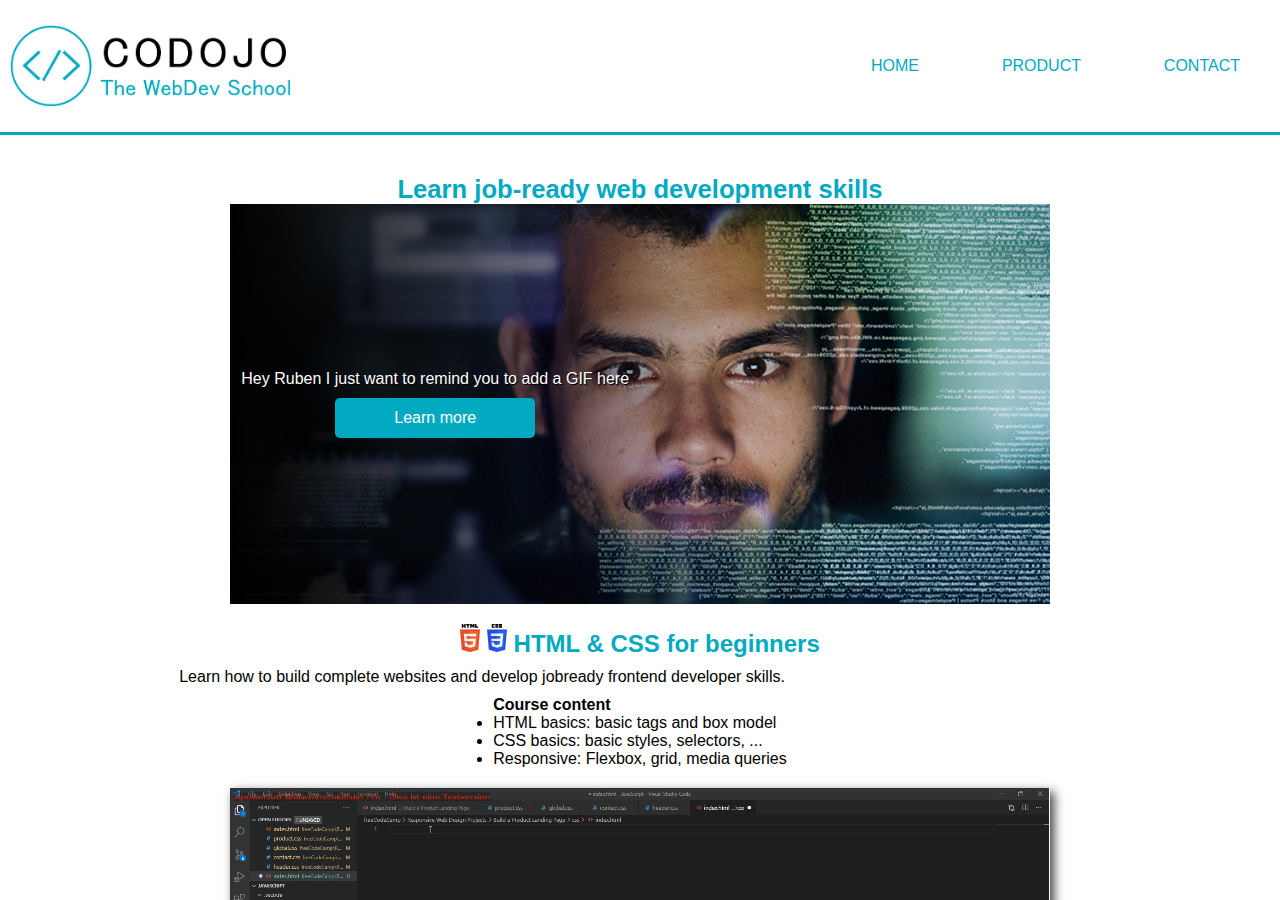
==== Responsive Web Design Projects/Build a Product Landing Page/index.html @ d37f1e97 "Version1 FINAL" ====
<!DOCTYPE html>
<html lang="en">
<head>
      <meta charset="UTF-8">
      <meta name="viewport" content="width=device-width, initial-scale=1.0, target-densityDpi=device-dpi">
      <link rel="stylesheet" href="./css/global.css">
      <title>Landing Page</title>
</head>
<body>
      
      <header id="header">
            <div id="header-img">
                  <img src="./img/logo-codojo.png" alt="&lt; / &gt;" > <!-- place company logo here -->
            </div>
            
            <!-- burger menu for small devices-->
            <nav id="nav-bar"> 
                  <input class="menu-btn" type="checkbox" id="menu-btn" />
                  <label class="menu-icon" for="menu-btn">
                        <span class="navicon"></span> <!-- mit dem checked button kann ich :checked verwenden.  Das label kann genauso angeklickt werden und setzt den :checked status, wie die checkbox. Da wir diese verstecken brauchen wir das label um zu checken. Daher malen wir die spans in das label um bei klick auf die spans :checked zu setzen-->
                      
                  </label>
                  <ul id="menu">
                        <li class="nav-link"><a href="">home</a></li>
                        <li class="nav-link"><a href="#product">product</a></li>
                        <li class="nav-link"><a href="#contact">contact</a></li>
                  </ul>
            </nav>

            <!-- nav for normal devices -->
            <nav id="nav-bar-normal"> 
                  <ul>
                        <li><a href="">home</a></li>
                        <li><a href="#product">product</a></li>
                        <li><a href="#contact">contact</a></li>
                  </ul>
            </nav>
            
      </header>
      <main>
            
            <section id="product">
                  <h1 id="title">Learn job-ready web development skills</h1>        
                  <div class="product" id="intro">
                        <div id="more">
                              <p>Hey Ruben I just want to remind you to add a GIF here </p>
                              <div id="button">
                                    <a href="#product">Learn more</a>
                              </div>
                        </div>
                  </div>
                  <div class="product">
                       
                        <h2> 
                              <img src="./img/html5.svg" alt="svg" class="icon">
                              <img src="./img/css-3.svg" alt="svg" class="icon">
                              HTML & CSS for beginners
                        </h2>
                                    <p class="product-description">Learn how to build complete websites and develop jobready frontend developer skills. </p>
                                    <ul class="course-content"> <b> Course content</b>
                                          <li>HTML basics: basic tags and box model</li>
                                          <li>CSS basics: basic styles, selectors, ...</li>
                                          <li>Responsive: Flexbox, grid, media queries</li>
                                          
                                    </ul>
                                    
                                    

                        <div class="video"> 
                              <video controls  width="90%"> 
                                 
                                    <source src="./vid/html.mp4" type=video/mp4>
                                    
                              </video>
                        </div>
                  </div>
                  <div class="product">
                        <h2>
                              <img src="./img/js.svg" alt="svg" class="icon">
                              JavaScript from 0 to hero</h2>
                        <p class="product-description">Lorem ipsum dolor sit, amet consectetur adipisicing elit. Quas iste fugiat animi earum laudantium vero aperiam optio, minus perspiciatis illum id provident. Delectus nisi iste maiores aperiam, illo dolore saepe.</p>
                        <div class="video"> 
                              <div class="resp-container">
                                    <iframe class="resp-iframe" src="https://www.youtube.com/embed/81wHqxnWeHQ" frameborder="0" allow="accelerometer; autoplay; encrypted-media; gyroscope; picture-in-picture" allowfullscreen></iframe>
                              </div>
                        </div>
                  </div>
                  
            </section>
                                    
            <section id="contact">
                  <form id="form">
                        <!-- 
                              - input field with id="email", placeholder text, validation 
                              - submit button; is the email is submitted to a static page (use this mock URL: https://www.freecodecamp.com/email-submit).
                              
                        -->
                        <div id="email">
                              <label for="email">email</label>
                              <input name="email" id="email" type="email" placeholder="itsme@mail.com" required>
                        </div>
                        <div id="button">
                              <button>
                                    Submit
                              </button>
                        </div>
                        
                  </form>
            </section>
            
            <!-- other requirements:
                  - My product landing page should have at least one media query.
                  - My product landing page should utilize CSS flexbox at least once.
            -->
      </main>
</body>
</html>
---- Responsive Web Design Projects/Build a Product Landing Page/css/global.css ----
@import "header.css";
@import "product.css";
@import "contact.css";

:root{
      --primary: white;
      --secondary: rgb(2, 170, 193);
      --tertiary: #617CFF;
      
}

* {
      margin:0;
      padding:0;  
      font-family: sans-serif;
}

body {
      
      display: grid;
      /*
      overflow: hidden; /*need this overflow hidden because if the menu slides in then during the animation there appears a scrollbar. außerdem würde ohne dieses hidden das menu nach rechts raus gehen und unten in der horizontalen würde ein scrollbar entstehen*/
      grid-template-columns: 100vw;
      grid-template-rows: 15vh 85vh;
      grid-template-areas: 
      "hd"
      "main";
      
}



main {
      overflow: auto;
      
}



p, form, button, input, label, ul {
      font-size: 1em;
      
}

h1 {
      font-size: 1.6em;
      color: var(--secondary);
      font-weight: 600;
}

h2 {
      font-size: 1.5em;
      color: var(--secondary);
      font-weight: 600;
}

h3 {
      font-size: 1.4em;
      color: var(--secondary);
      font-weight: 600;
}
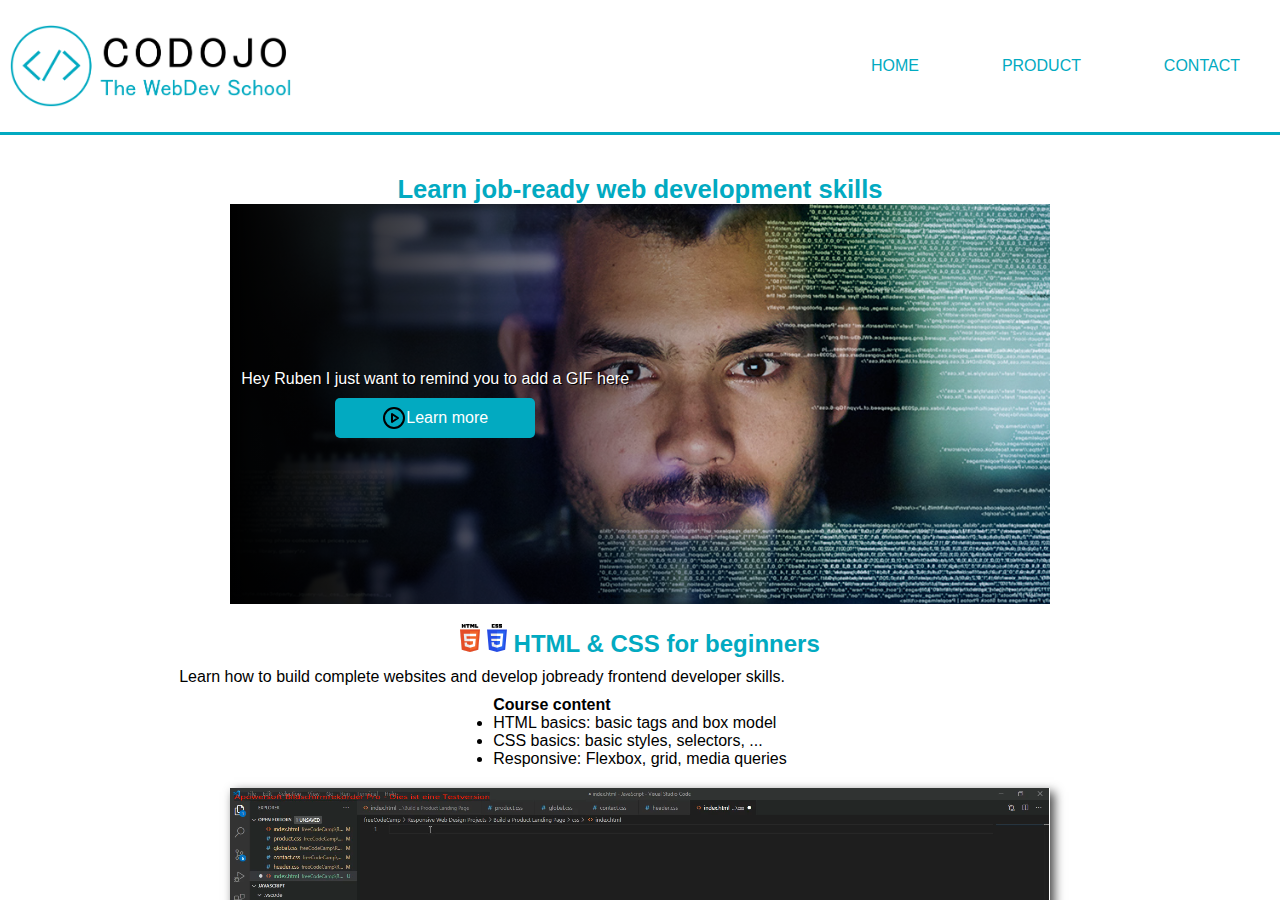
==== commit b384ad23: "added a play svg for learn more button" ====
--- a/Responsive Web Design Projects/Build a Product Landing Page/index.html
+++ b/Responsive Web Design Projects/Build a Product Landing Page/index.html
@@ -45,7 +45,7 @@
                         <div id="more">
                               <p>Hey Ruben I just want to remind you to add a GIF here </p>
                               <div id="button">
-                                    <a href="#product">Learn more</a>
+                                    <img src="./img/play-circle.svg" alt=""><a href="#product"> Learn more</a>
                               </div>
                         </div>
                   </div>
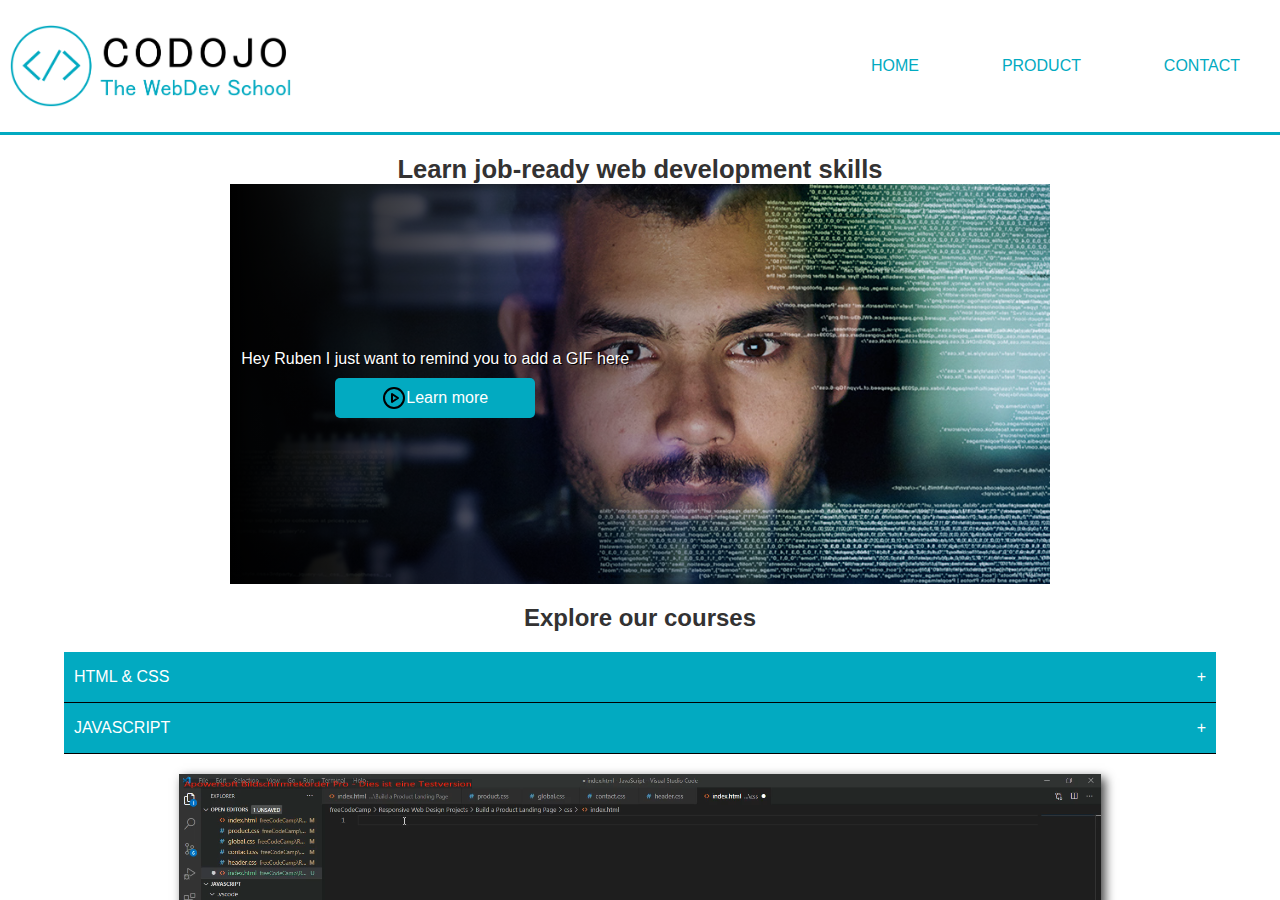
==== commit 7e216f75: "added accordion and cards" ====
--- a/Responsive Web Design Projects/Build a Product Landing Page/index.html
+++ b/Responsive Web Design Projects/Build a Product Landing Page/index.html
@@ -52,20 +52,53 @@
                   <div class="product">
                        
                         <h2> 
-                              <img src="./img/html5.svg" alt="svg" class="icon">
-                              <img src="./img/css-3.svg" alt="svg" class="icon">
-                              HTML & CSS for beginners
+                              Explore our courses
                         </h2>
-                                    <p class="product-description">Learn how to build complete websites and develop jobready frontend developer skills. </p>
-                                    <ul class="course-content"> <b> Course content</b>
-                                          <li>HTML basics: basic tags and box model</li>
-                                          <li>CSS basics: basic styles, selectors, ...</li>
-                                          <li>Responsive: Flexbox, grid, media queries</li>
-                                          
-                                    </ul>
+                                  
+                        <div class="container">
+                              <div class="contaier-child">
+                                  <div class="menu-item">
+                                        <div class="menu-item__text">HTML & CSS</div>
+                                          <div class="menu-item__text button">+</div>
+                                    </div>       
+                                      
+                                      <div class="carousel"> 
+                                          <div class="card">
+                                                <div class="card__header" id="card_one">
+                                                      <div class="card__icon">new</div>
+                                                </div>
+                                                <div class="card__body">body</div>
+                                          </div>
+                                          <div class="card">
+                                                <div class="card__header" id="card_two">
+                                                      <div class="card__icon free">free</div>
+                                                </div>
+                                                <div class="card__body">body</div>
+                                          </div>
+                                          <div class="card">
+                                                <div class="card__header" id="card_three">
+                                                      <div class="card__icon premium">premium</div>
+                                                </div>
+                                                <div class="card__body">body</div>
+                                          </div>
+                                      </div>
+                                  
+                              </div>
+                              <div class="contaier-child">
+                                    <div class="menu-item">
+                                          <div class="menu-item__text">JAVASCRIPT</div>
+                                            <div class="menu-item__text button">+</div>
+                                      </div>       
+                                        
+                                        <div class="carousel"> 
+                                            <div class="card">card</div>
+                                            <div class="card">card</div>
+                                            <div class="card">card</div>
+                                        </div>
                                     
+                                </div>
                                     
-
+                              </div>
                         <div class="video"> 
                               <video controls  width="90%"> 
                                  
@@ -113,5 +146,6 @@
                   - My product landing page should utilize CSS flexbox at least once.
             -->
       </main>
+      <script src="./js/app.js"></script>
 </body>
 </html>--- a/Responsive Web Design Projects/Build a Product Landing Page/css/global.css
+++ b/Responsive Web Design Projects/Build a Product Landing Page/css/global.css
@@ -1,11 +1,14 @@
 @import "header.css";
 @import "product.css";
 @import "contact.css";
+@import "accordion.css";
+@import "cards.css";
 
 :root{
       --primary: white;
       --secondary: rgb(2, 170, 193);
       --tertiary: #617CFF;
+      --fourth: rgb(51, 50, 50);
       
 }
 
@@ -18,7 +21,6 @@
 body {
       
       display: grid;
-      /*
       overflow: hidden; /*need this overflow hidden because if the menu slides in then during the animation there appears a scrollbar. außerdem würde ohne dieses hidden das menu nach rechts raus gehen und unten in der horizontalen würde ein scrollbar entstehen*/
       grid-template-columns: 100vw;
       grid-template-rows: 15vh 85vh;
@@ -44,19 +46,19 @@
 
 h1 {
       font-size: 1.6em;
-      color: var(--secondary);
+      color: var(--fourth);
       font-weight: 600;
 }
 
 h2 {
       font-size: 1.5em;
-      color: var(--secondary);
+      color: var(--fourth);
       font-weight: 600;
 }
 
 h3 {
       font-size: 1.4em;
-      color: var(--secondary);
+      color: var(--fourth);
       font-weight: 600;
 }
 
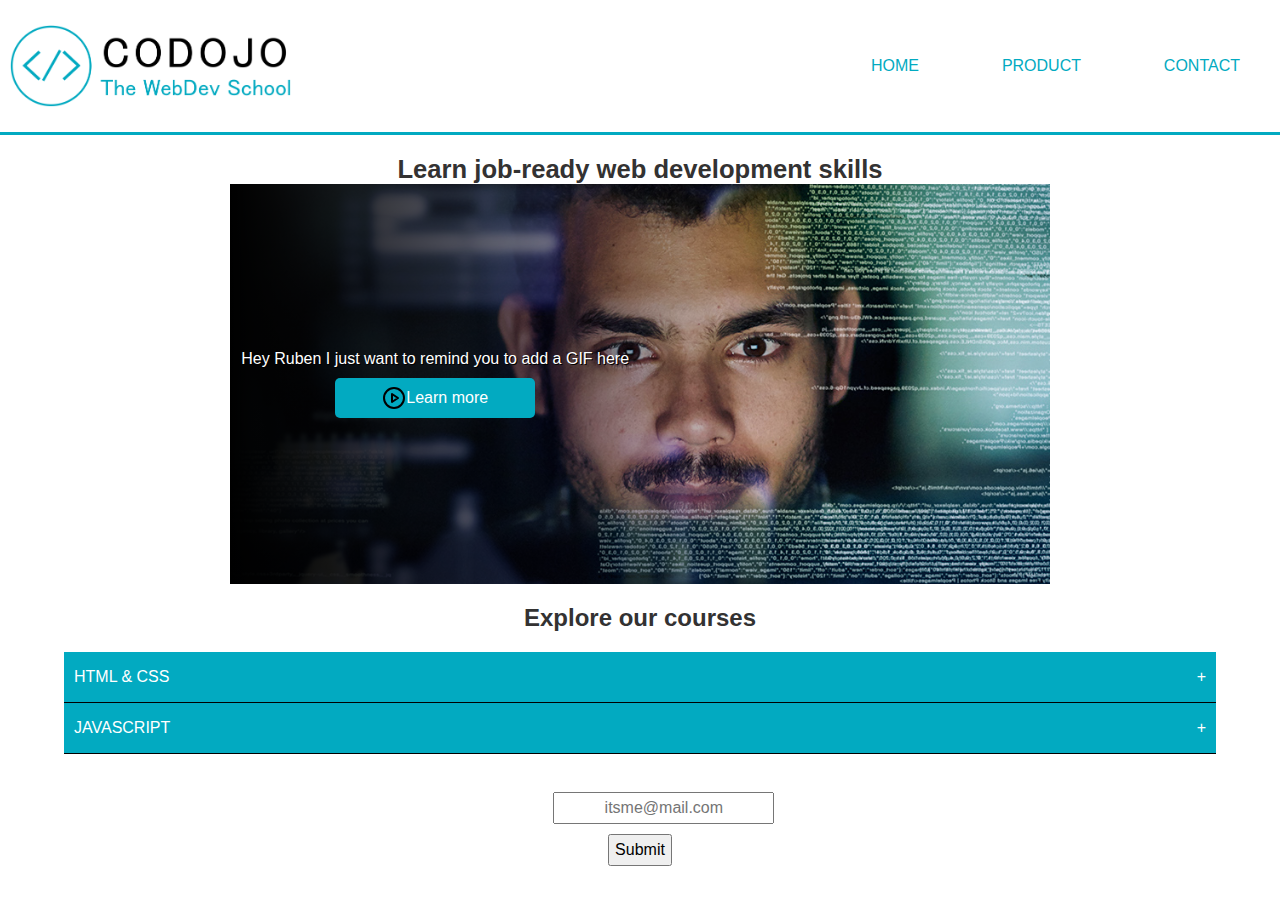
==== commit 4ac3a41a: "fixed header (in closed state it was shown right to header)" ====
--- a/Responsive Web Design Projects/Build a Product Landing Page/index.html
+++ b/Responsive Web Design Projects/Build a Product Landing Page/index.html
@@ -55,11 +55,11 @@
                               Explore our courses
                         </h2>
                                   
-                        <div class="container">
+                        <div class="container__product">
                               <div class="contaier-child">
                                   <div class="menu-item">
-                                        <div class="menu-item__text">HTML & CSS</div>
-                                          <div class="menu-item__text button">+</div>
+                                        <h4 class="menu-item__text">HTML & CSS</h4>
+                                          <div class="menu-item__text button" data-button="+">+</div>
                                     </div>       
                                       
                                       <div class="carousel"> 
@@ -67,7 +67,15 @@
                                                 <div class="card__header" id="card_one">
                                                       <div class="card__icon">new</div>
                                                 </div>
-                                                <div class="card__body">body</div>
+                                                <div class="card__body">
+                                                      <h5 class="card__body__title"> HTML & CSS: BASICS</h5>
+                                                      <ul class="card__body__description">
+                                                            
+                                                            <li><svg class="check__svg"><polyline class="check__polyline"></polyline></svg>20 lessons</li>
+                                                            <li><svg class="check__svg"><polyline class="check__polyline"></polyline></svg>12 quizzes</li>
+                                                            <li><svg class="check__svg"><polyline class="check__polyline"></polyline></svg>4 projects</li>
+                                                      </ul>
+                                                </div>
                                           </div>
                                           <div class="card">
                                                 <div class="card__header" id="card_two">
@@ -98,29 +106,19 @@
                                     
                                 </div>
                                     
-                              </div>
-                        <div class="video"> 
-                              <video controls  width="90%"> 
-                                 
-                                    <source src="./vid/html.mp4" type=video/mp4>
-                                    
-                              </video>
                         </div>
+                       
                   </div>
-                  <div class="product">
-                        <h2>
-                              <img src="./img/js.svg" alt="svg" class="icon">
-                              JavaScript from 0 to hero</h2>
-                        <p class="product-description">Lorem ipsum dolor sit, amet consectetur adipisicing elit. Quas iste fugiat animi earum laudantium vero aperiam optio, minus perspiciatis illum id provident. Delectus nisi iste maiores aperiam, illo dolore saepe.</p>
-                        <div class="video"> 
-                              <div class="resp-container">
-                                    <iframe class="resp-iframe" src="https://www.youtube.com/embed/81wHqxnWeHQ" frameborder="0" allow="accelerometer; autoplay; encrypted-media; gyroscope; picture-in-picture" allowfullscreen></iframe>
-                              </div>
-                        </div>
-                  </div>
+                 
                   
             </section>
-                                    
+            
+            <section id="usp">
+                  <div class="container__usp">
+                        <div class="card__usp">Get real employable skills</div>
+                  </div>
+            </section>
+            
             <section id="contact">
                   <form id="form">
                         <!-- 
--- a/Responsive Web Design Projects/Build a Product Landing Page/css/global.css
+++ b/Responsive Web Design Projects/Build a Product Landing Page/css/global.css
@@ -62,4 +62,16 @@
       font-weight: 600;
 }
 
+h4, h5 {
+      font-size: 1em;
+      color: var(--primary);
+      font-weight: 400;
+}
 
+
+div {
+      font-size: 1em;
+      color: var(--primary);
+      
+}
+
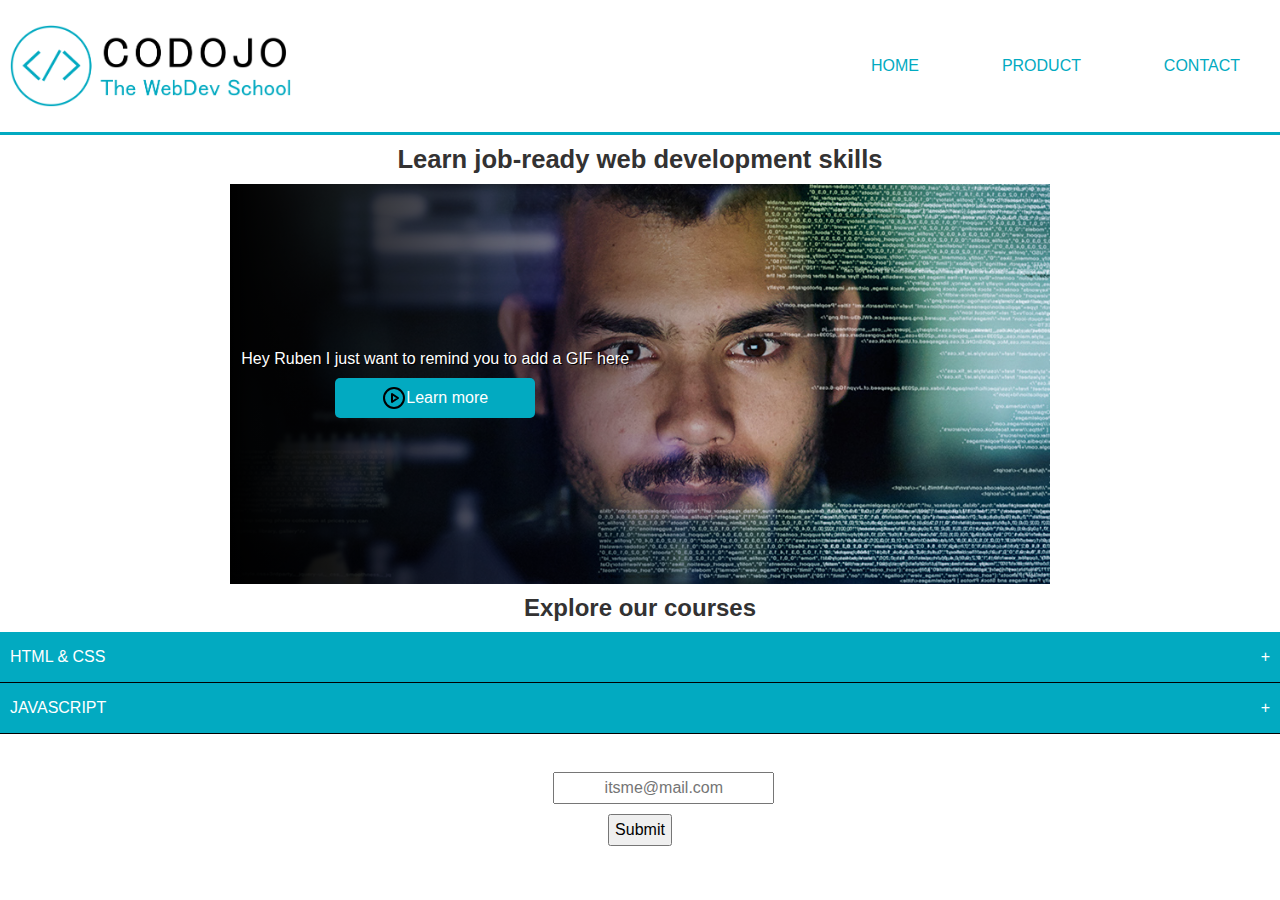
==== commit 161313f1: "changed some margins on h2 and title for unified look" ====
--- a/Responsive Web Design Projects/Build a Product Landing Page/index.html
+++ b/Responsive Web Design Projects/Build a Product Landing Page/index.html
@@ -50,11 +50,9 @@
                         </div>
                   </div>
                   <div class="product">
-                       
                         <h2> 
                               Explore our courses
                         </h2>
-                                  
                         <div class="container__product">
                               <div class="contaier-child">
                                   <div class="menu-item">
